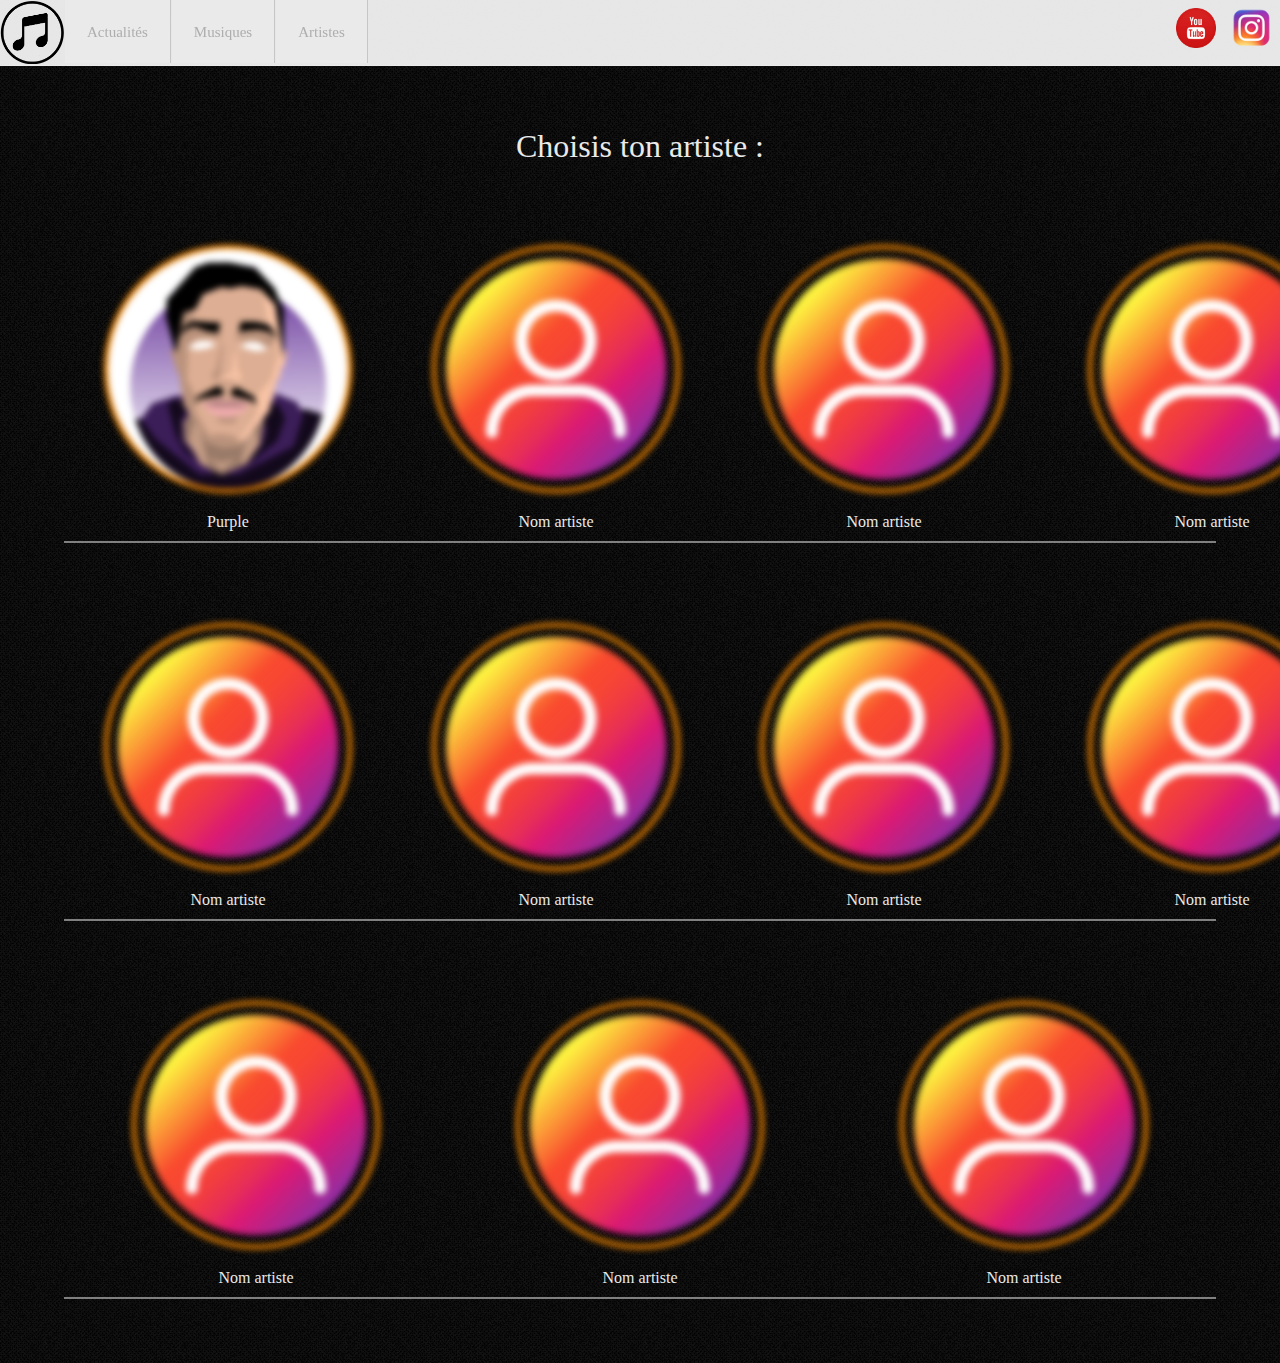
==== index2.html @ ffa06186 "Le premier commit" ====
<!DOCTYPE html>
<html lang="fr">


<head>

    <title>Sans nom</title>
    <meta charset="UTF-8" />
    <meta name="author" content="LEBRETON Nohan" />
    <link rel="stylesheet" media="screen" href="style2.css"/>
    <meta name="viewport" content="width=device-width, initial-scale=1.0"/>
    <link rel="icon" type="image/png" href="assets/images/musique.png" />

</head>
<body>
<header>
    <nav id="navigation">
        <ol>
            <img    id="logo"
                    src="assets/images/musique.png"
                    alt="Logo du site"
            />
            <li class="crumb"><a href="index.html">Actualités</a></li>
            <li class="crumb"><a href="index2.html">Musiques</a></li>
            <li class="crumb"><a href="index3.html">Artistes</a></li>

        </ol>
        <div id="social">
            <img
                    src="assets/images/insta.png"
                    alt="Logo du site"

            />
            <img
                    src="assets/images/ytb.png"
                    alt="Logo du site"

            />
        </div>
    </nav>

</header>
<main>
    <h1>Choisis ton artiste :</h1>
    <section class="personnages">

        <article class="fiche">
            <figure class="profil">
                <a href="https://3wa.fr"><img src="assets/images/purple.png"/></a>
            </figure>
            <h2>Purple</h2>

        </article>

        <article class="fiche">
            <figure class="profil">
                <img src="assets/images/personne.png"/>
            </figure>
            <h2>Nom artiste</h2>

        </article>

        <article class="fiche">
            <figure class="profil">
                <img src="assets/images/personne.png"/>
            </figure>
            <h2>Nom artiste</h2>

        </article>

        <article class="fiche">
            <figure class="profil">
                <img src="assets/images/personne.png"/>
            </figure>
            <h2>Nom artiste</h2>

        </article>

    </section>
    <section class="personnages">

        <article class="fiche">
            <figure class="profil">
                <img src="assets/images/personne.png"/>
            </figure>
            <h2>Nom artiste</h2>

        </article>
        <article class="fiche">
            <figure class="profil">
                <img src="assets/images/personne.png"/>
            </figure>
            <h2>Nom artiste</h2>

        </article>

        <article class="fiche">
            <figure class="profil">
                <img src="assets/images/personne.png"/>
            </figure>
            <h2>Nom artiste</h2>

        </article>

        <article class="fiche">
            <figure class="profil">
                <img src="assets/images/personne.png"/>
            </figure>
            <h2>Nom artiste</h2>

        </article>

    </section>
    <section class="personnages">

        <article class="fiche">
            <figure class="profil">
                <img src="assets/images/personne.png"/>
            </figure>
            <h2>Nom artiste</h2>

        </article>

        <article class="fiche">
        <figure class="profil">
            <img src="assets/images/personne.png"/>
        </figure>
            <h2>Nom artiste</h2>

        </article>

        <article class="fiche">
            <figure class="profil">
                <img src="assets/images/personne.png"/>
            </figure>
            <h2>Nom artiste</h2>

        </article>

    </section>


</main>
<footer>

</footer>
</body>
</html>
---- style2.css ----
body{

    background-image: url("assets/images/background.png");

}

header {
    margin-left: 0;
    margin-bottom: 130px;
    background-color: rgba(255,255,255,0.9);
    height: 65px;
    border-bottom: solid 1px #eaeaea;
    position: fixed;
    width: 100%;
    z-index: 500;
    top: 0;
}
#logo {

    display: inline-block;
    width: 65px;
    float: left;
    -webkit-filter: grayscale(0) blur(0px);
    filter: grayscale(0) blur(0px);
    -webkit-transition: all 0.5s ease;
    transition: all 0.5s ease;

}
#logo:hover{

    border-radius: 50%;  /* on arrondit l'image */
    -webkit-transform: rotate(360deg); /* rotation de l'image */
    transform: rotate(360deg);

}

#social img {

    display: inline-block;
    width: 40px;
    float: right;
    margin: 0.5em;
}

html, body, div, span, object, iframe, h1, h2, h3, h4, h5, h6, blockquote, pre, a, abbr, acronym, address, code, del, dfn, em, img, q, dl, dt, dd, ol, ul, li, fieldset, form, label, legend, table, caption, tbody, tfoot, thead, tr, th, td {
    margin: 0;
    padding: 0;
    border: 0;
    font-weight: inherit;
    font-style: inherit;
    font-size: 100%;
    font-family: inherit;
    vertical-align: baseline;
}


#navigation li {
    display: inline ;
    color: #000000;
    background: #ffffff;
    float: left ;


    margin-right: 1px ;
}

#navigation li a {
    font-size: 15px;

    display: block ;
    background: #eaeaea;


    border-right: solid rgba(72, 76, 75, 0.23) 1px;

    text-align: center ;
    padding: 24px 22px 22px 22px;


    color: #AEAEAE;
    text-decoration: none ;
}
#navigation li a:hover, #navigation li a:focus, #navigation li a:active {

    color: black;
}

/*▂▃▄▅▆▇▉▉ Main ▉▉▇▆▅▄▃▂*/

main{
    margin-top: 8em;
    font-family: Calibri;
}
h1 {
    text-align: center;
    color: #eaeaea;
    font-size: 2em;
}

h2{
    margin: auto;
    text-align: center;
    padding-bottom: 10px;

}
section.personnages {
    display: flex;
    border-bottom: 2px solid grey;
    margin: 5%;

}

article.fiche {
    margin: auto;

}
figure.profil img{
    max-width: 15em;
    min-width: 15em;
    max-height: 15em;
    min-height: 15em;
    border-radius: 20em;
    border: 4px solid darkorange;
    -webkit-filter: blur(3px);
    filter: blur(3px);
    -webkit-transition: .3s ease-in-out;
    transition: .3s ease-in-out;
    margin:auto;
    -webkit-transition: all 0.2s;
    -moz-transition: all 0.2s;
    -ms-transition: all 0.2s;
    -o-transition: all 0.2s;
    transition: all 0.2s;
}
figure.profil img:hover{
    -webkit-filter: blur(0);
    filter: blur(0);
    transform: scale(1.1);

}
h2{
    color: #eaeaea;
    font-size: 1em;

}
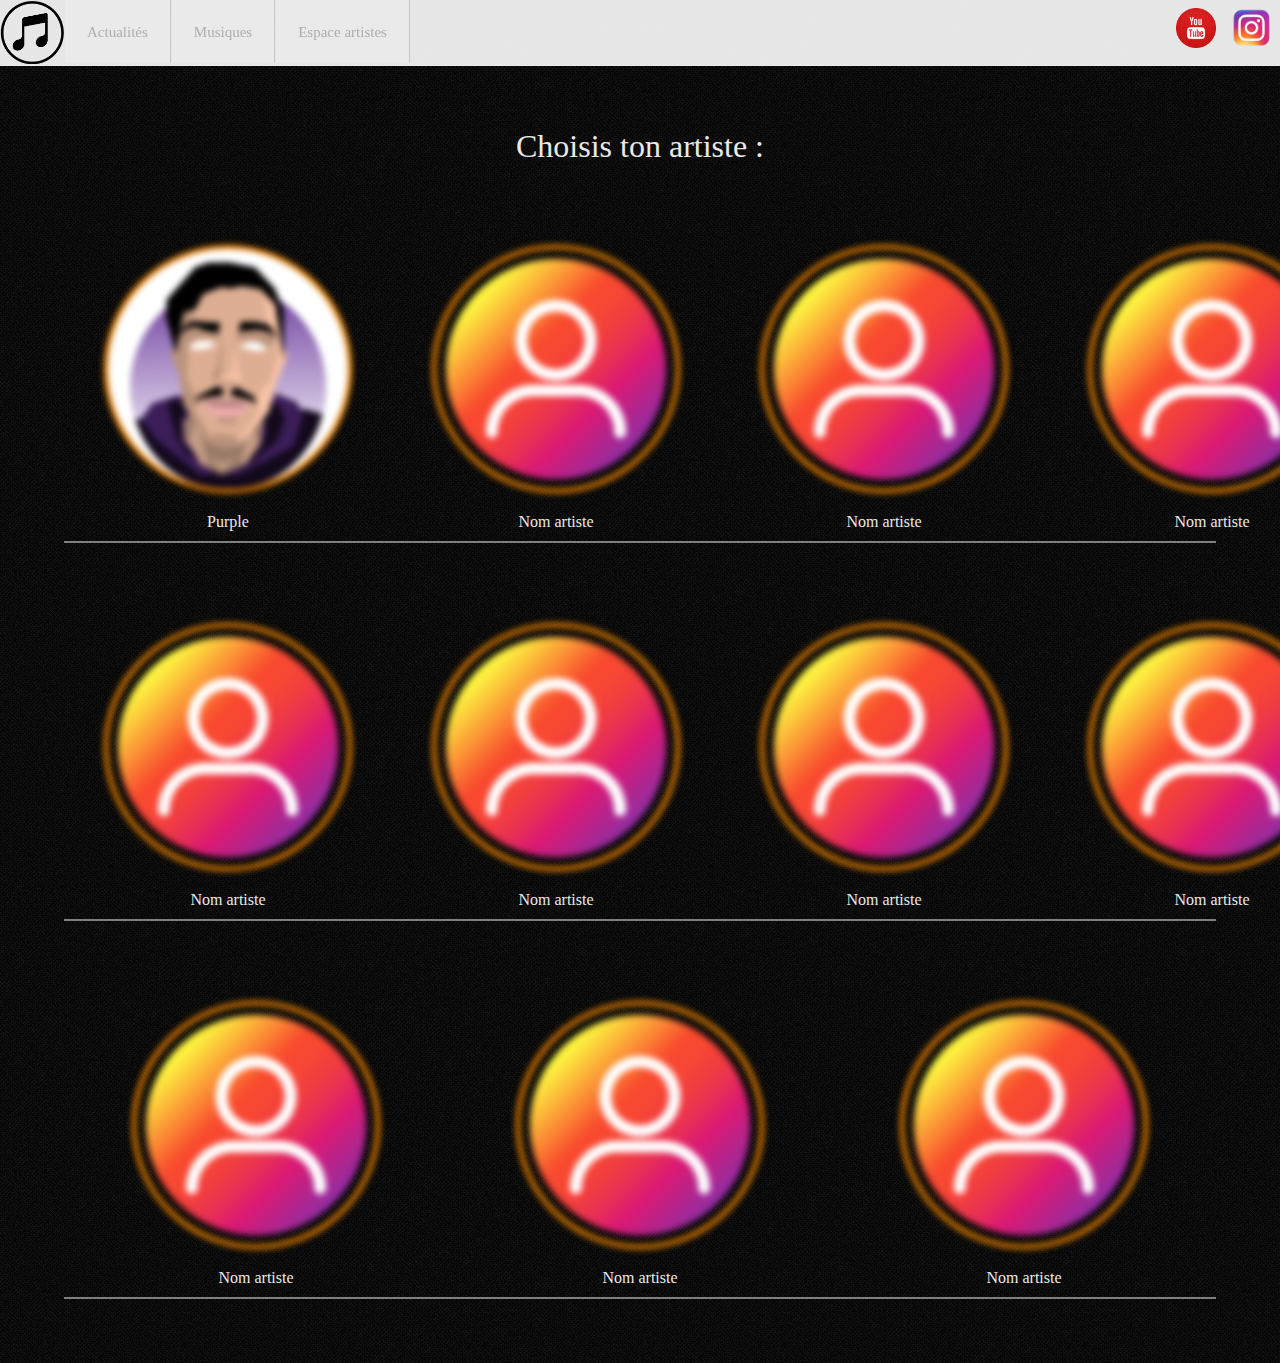
==== commit 08d86829: "page3" ====
--- a/index2.html
+++ b/index2.html
@@ -22,7 +22,7 @@
             />
             <li class="crumb"><a href="index.html">Actualités</a></li>
             <li class="crumb"><a href="index2.html">Musiques</a></li>
-            <li class="crumb"><a href="index3.html">Artistes</a></li>
+            <li class="crumb"><a href="index3.html">Espace artistes</a></li>
 
         </ol>
         <div id="social">
@@ -46,7 +46,7 @@
 
         <article class="fiche">
             <figure class="profil">
-                <a href="https://3wa.fr"><img src="assets/images/purple.png"/></a>
+                <a href=""><img src="assets/images/purple.png"/></a>
             </figure>
             <h2>Purple</h2>
 
